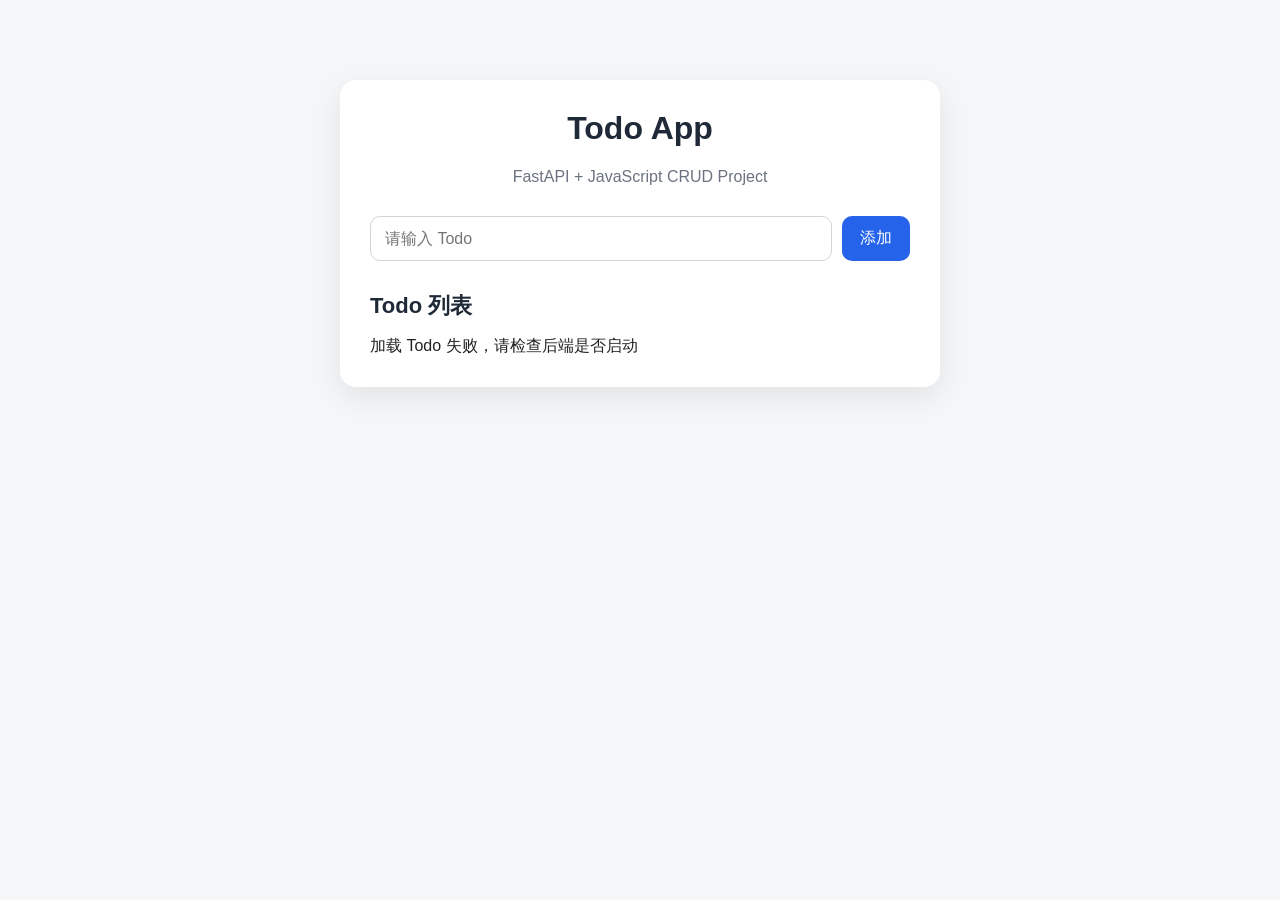
==== frontend/index.html @ 744f7e6a "Initial FastAPI Todo project" ====
<!DOCTYPE html>
<html lang="zh-CN">
<head>
  <meta charset="UTF-8">
  <title>FastAPI Todo CRUD</title>
  <link rel="stylesheet" href="style.css">
</head>
<body>
  <div class="container">
    <h1>Todo App</h1>
    <p class="subtitle">FastAPI + JavaScript CRUD Project</p>

    <div class="input-row">
      <input id="messageInput" placeholder="请输入 Todo">
      <button id="sendBtn">添加</button>
    </div>

    <h2>Todo 列表</h2>
    <div id="replyText"></div>
  </div>

  <script src="app.js"></script>
</body>
</html>
---- frontend/style.css ----
* {
  box-sizing: border-box;
}

body {
  margin: 0;
  font-family: Arial, Helvetica, sans-serif;
  background: #f4f6f8;
  color: #222;
}

.container {
  width: 100%;
  max-width: 600px;
  margin: 80px auto;
  padding: 30px;
  background: white;
  border-radius: 16px;
  box-shadow: 0 10px 30px rgba(0, 0, 0, 0.08);
}

h1 {
  margin-top: 0;
  text-align: center;
  font-size: 32px;
  color: #1f2937;
}

.subtitle {
  text-align: center;
  color: #6b7280;
  margin-bottom: 30px;
}

.input-row {
  display: flex;
  gap: 10px;
  margin-bottom: 30px;
}

#messageInput {
  flex: 1;
  padding: 12px 14px;
  font-size: 16px;
  border: 1px solid #d1d5db;
  border-radius: 10px;
  outline: none;
}

#messageInput:focus {
  border-color: #2563eb;
  box-shadow: 0 0 0 3px rgba(37, 99, 235, 0.15);
}

#sendBtn {
  padding: 12px 18px;
  font-size: 16px;
  border: none;
  border-radius: 10px;
  background: #2563eb;
  color: white;
  cursor: pointer;
}

#sendBtn:hover {
  background: #1d4ed8;
}

h2 {
  font-size: 22px;
  margin-bottom: 15px;
  color: #1f2937;
}

#replyText {
  display: flex;
  flex-direction: column;
  gap: 12px;
}

.todo-item {
  padding: 16px;
  border: 1px solid #e5e7eb;
  border-radius: 12px;
  background: #fafafa;
}

.todo-title {
  margin: 0 0 12px 0;
  font-size: 17px;
  font-weight: 500;
}

.todo-status {
  font-size: 14px;
  color: #6b7280;
}

.button-row {
  display: flex;
  gap: 8px;
}

.button-row button {
  padding: 8px 12px;
  border: none;
  border-radius: 8px;
  cursor: pointer;
  font-size: 14px;
}

.complete-btn {
  background: #22c55e;
  color: white;
}

.complete-btn:hover {
  background: #16a34a;
}

.edit-btn {
  background: #f59e0b;
  color: white;
}

.edit-btn:hover {
  background: #d97706;
}

.delete-btn {
  background: #ef4444;
  color: white;
}

.delete-btn:hover {
  background: #dc2626;
}

.empty-text {
  text-align: center;
  color: #9ca3af;
  padding: 20px;
}
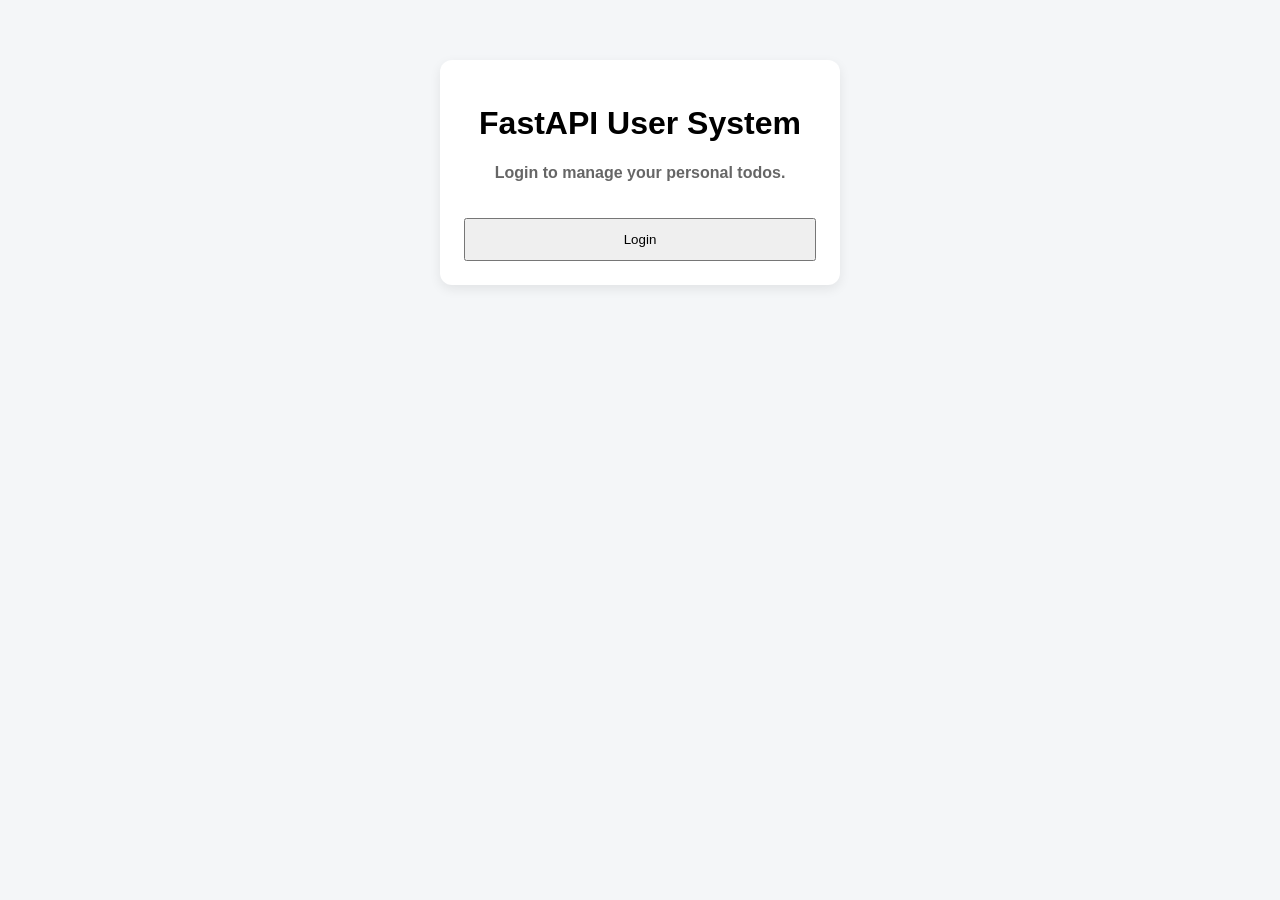
==== commit 8f457247: "Add User Interface" ====
--- a/frontend/index.html
+++ b/frontend/index.html
@@ -1,24 +1,30 @@
 <!DOCTYPE html>
-<html lang="zh-CN">
+<html lang="en">
 <head>
-  <meta charset="UTF-8">
-  <title>FastAPI Todo CRUD</title>
-  <link rel="stylesheet" href="style.css">
+    <meta charset="UTF-8">
+    <title>FastAPI App</title>
+    <link rel="stylesheet" href="style.css">
 </head>
 <body>
-  <div class="container">
-    <h1>Todo App</h1>
-    <p class="subtitle">FastAPI + JavaScript CRUD Project</p>
+    <div class="container">
+        <div class="card center-card">
+            <h1>FastAPI User System</h1>
+            <p class="subtitle">Login to manage your personal todos.</p>
 
-    <div class="input-row">
-      <input id="messageInput" placeholder="请输入 Todo">
-      <button id="sendBtn">添加</button>
+            <button id="enterLoginBtn">Login</button>
+        </div>
     </div>
 
-    <h2>Todo 列表</h2>
-    <div id="replyText"></div>
-  </div>
+    <script>
+        const token = localStorage.getItem("token");
 
-  <script src="app.js"></script>
+        if (token) {
+            window.location.href = "dashboard.html";
+        }
+
+        document.getElementById("enterLoginBtn").addEventListener("click", () => {
+            window.location.href = "login.html";
+        });
+    </script>
 </body>
 </html>
--- a/frontend/style.css
+++ b/frontend/style.css
@@ -1,143 +1,70 @@
-* {
-  box-sizing: border-box;
-}
-
 body {
-  margin: 0;
-  font-family: Arial, Helvetica, sans-serif;
-  background: #f4f6f8;
-  color: #222;
+    font-family: Arial, sans-serif;
+    background: #f4f6f8;
+    margin: 0;
+    padding: 0;
 }
 
 .container {
-  width: 100%;
-  max-width: 600px;
-  margin: 80px auto;
-  padding: 30px;
-  background: white;
-  border-radius: 16px;
-  box-shadow: 0 10px 30px rgba(0, 0, 0, 0.08);
+    width: 400px;
+    margin: 60px auto;
 }
 
 h1 {
-  margin-top: 0;
-  text-align: center;
-  font-size: 32px;
-  color: #1f2937;
+    text-align: center;
+}
+
+.card {
+    background: white;
+    padding: 24px;
+    margin-bottom: 24px;
+    border-radius: 12px;
+    box-shadow: 0 4px 12px rgba(0, 0, 0, 0.08);
+}
+
+input {
+    width: 100%;
+    padding: 12px;
+    margin: 8px 0;
+    box-sizing: border-box;
+}
+
+button {
+    width: 100%;
+    padding: 12px;
+    margin-top: 12px;
+    cursor: pointer;
+}
+
+p {
+    margin-top: 12px;
+    font-weight: bold;
+}
+
+.user-info {
+    margin-top: 20px;
+    margin-bottom: 20px;
+    line-height: 1.8;
+}
+
+#logoutBtn {
+    background: #222;
+    color: white;
+    border: none;
+    border-radius: 6px;
+}
+
+#registerResult,
+#loginResult,
+#welcomeText {
+    color: #333;
+}
+
+.center-card {
+    text-align: center;
 }
 
 .subtitle {
-  text-align: center;
-  color: #6b7280;
-  margin-bottom: 30px;
-}
-
-.input-row {
-  display: flex;
-  gap: 10px;
-  margin-bottom: 30px;
-}
-
-#messageInput {
-  flex: 1;
-  padding: 12px 14px;
-  font-size: 16px;
-  border: 1px solid #d1d5db;
-  border-radius: 10px;
-  outline: none;
-}
-
-#messageInput:focus {
-  border-color: #2563eb;
-  box-shadow: 0 0 0 3px rgba(37, 99, 235, 0.15);
-}
-
-#sendBtn {
-  padding: 12px 18px;
-  font-size: 16px;
-  border: none;
-  border-radius: 10px;
-  background: #2563eb;
-  color: white;
-  cursor: pointer;
-}
-
-#sendBtn:hover {
-  background: #1d4ed8;
-}
-
-h2 {
-  font-size: 22px;
-  margin-bottom: 15px;
-  color: #1f2937;
-}
-
-#replyText {
-  display: flex;
-  flex-direction: column;
-  gap: 12px;
-}
-
-.todo-item {
-  padding: 16px;
-  border: 1px solid #e5e7eb;
-  border-radius: 12px;
-  background: #fafafa;
-}
-
-.todo-title {
-  margin: 0 0 12px 0;
-  font-size: 17px;
-  font-weight: 500;
-}
-
-.todo-status {
-  font-size: 14px;
-  color: #6b7280;
-}
-
-.button-row {
-  display: flex;
-  gap: 8px;
-}
-
-.button-row button {
-  padding: 8px 12px;
-  border: none;
-  border-radius: 8px;
-  cursor: pointer;
-  font-size: 14px;
-}
-
-.complete-btn {
-  background: #22c55e;
-  color: white;
-}
-
-.complete-btn:hover {
-  background: #16a34a;
-}
-
-.edit-btn {
-  background: #f59e0b;
-  color: white;
-}
-
-.edit-btn:hover {
-  background: #d97706;
-}
-
-.delete-btn {
-  background: #ef4444;
-  color: white;
-}
-
-.delete-btn:hover {
-  background: #dc2626;
-}
-
-.empty-text {
-  text-align: center;
-  color: #9ca3af;
-  padding: 20px;
+    color: #666;
+    margin-bottom: 24px;
 }
